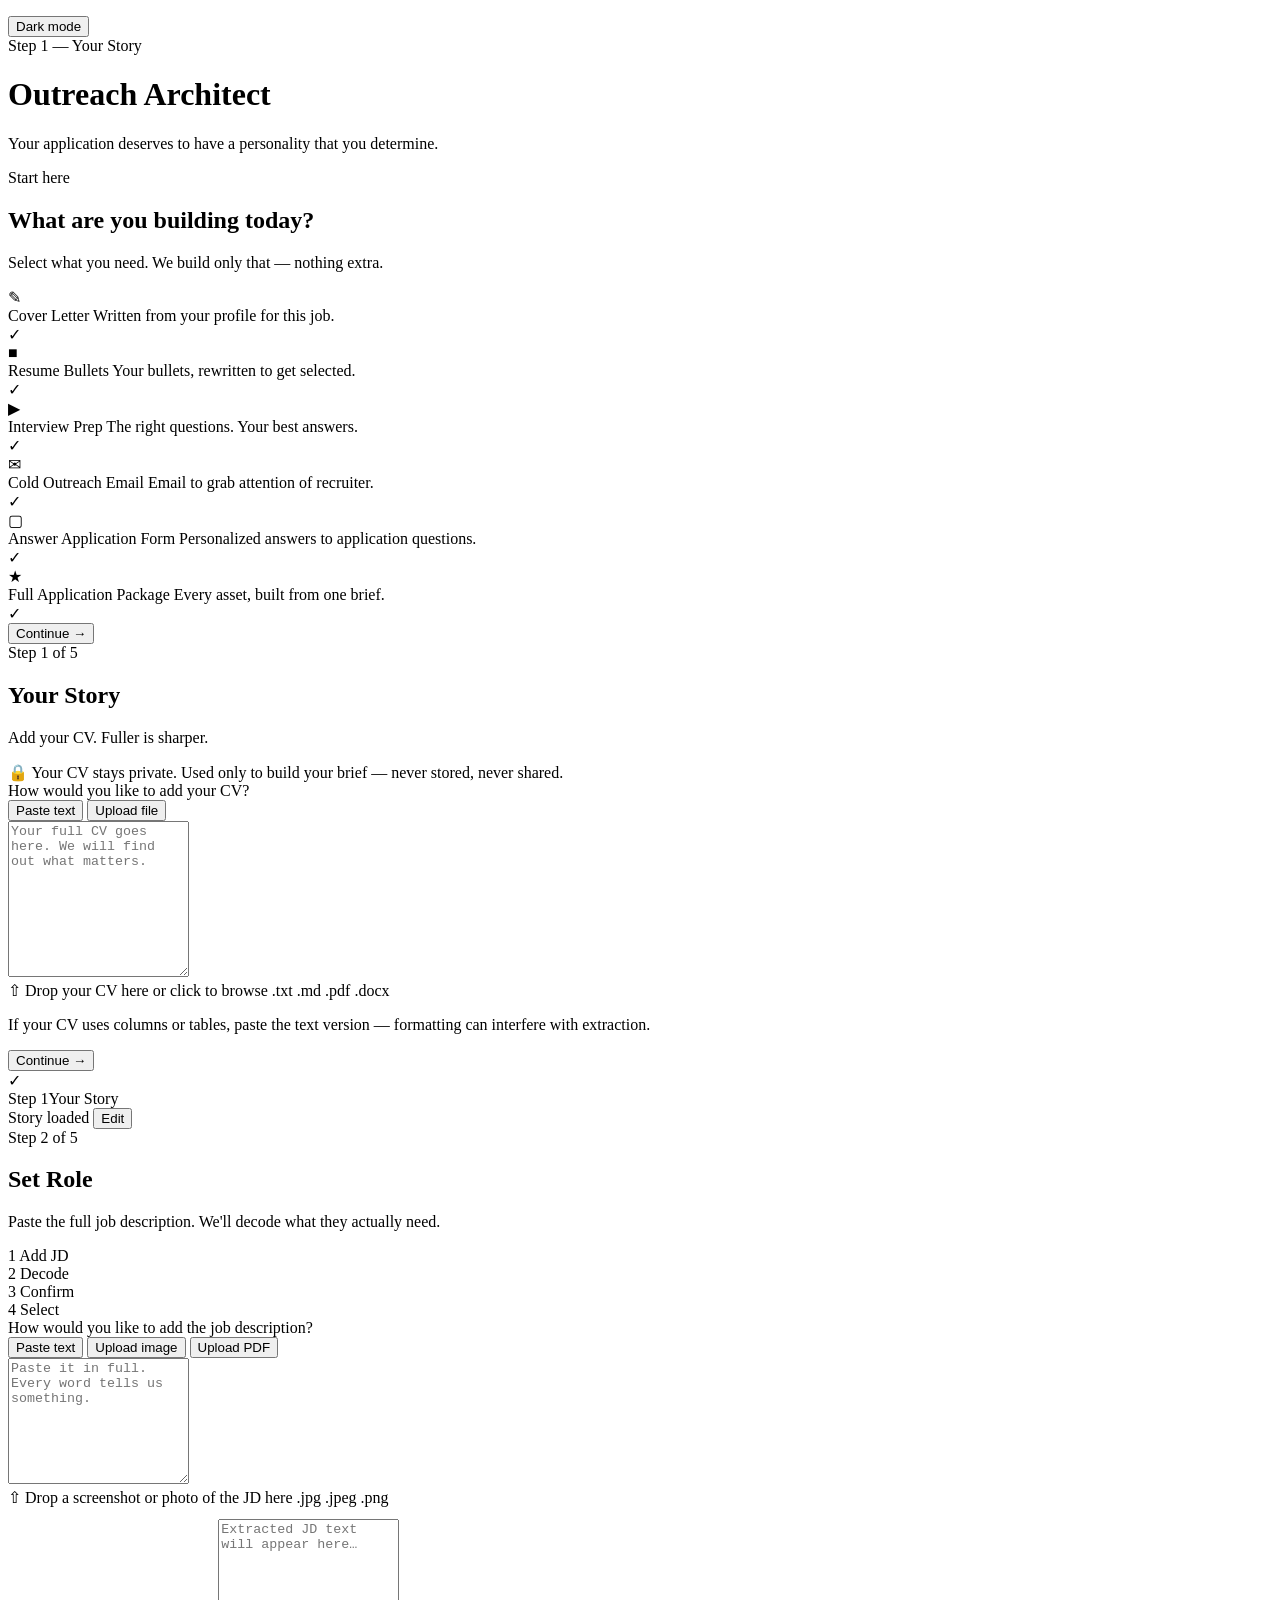
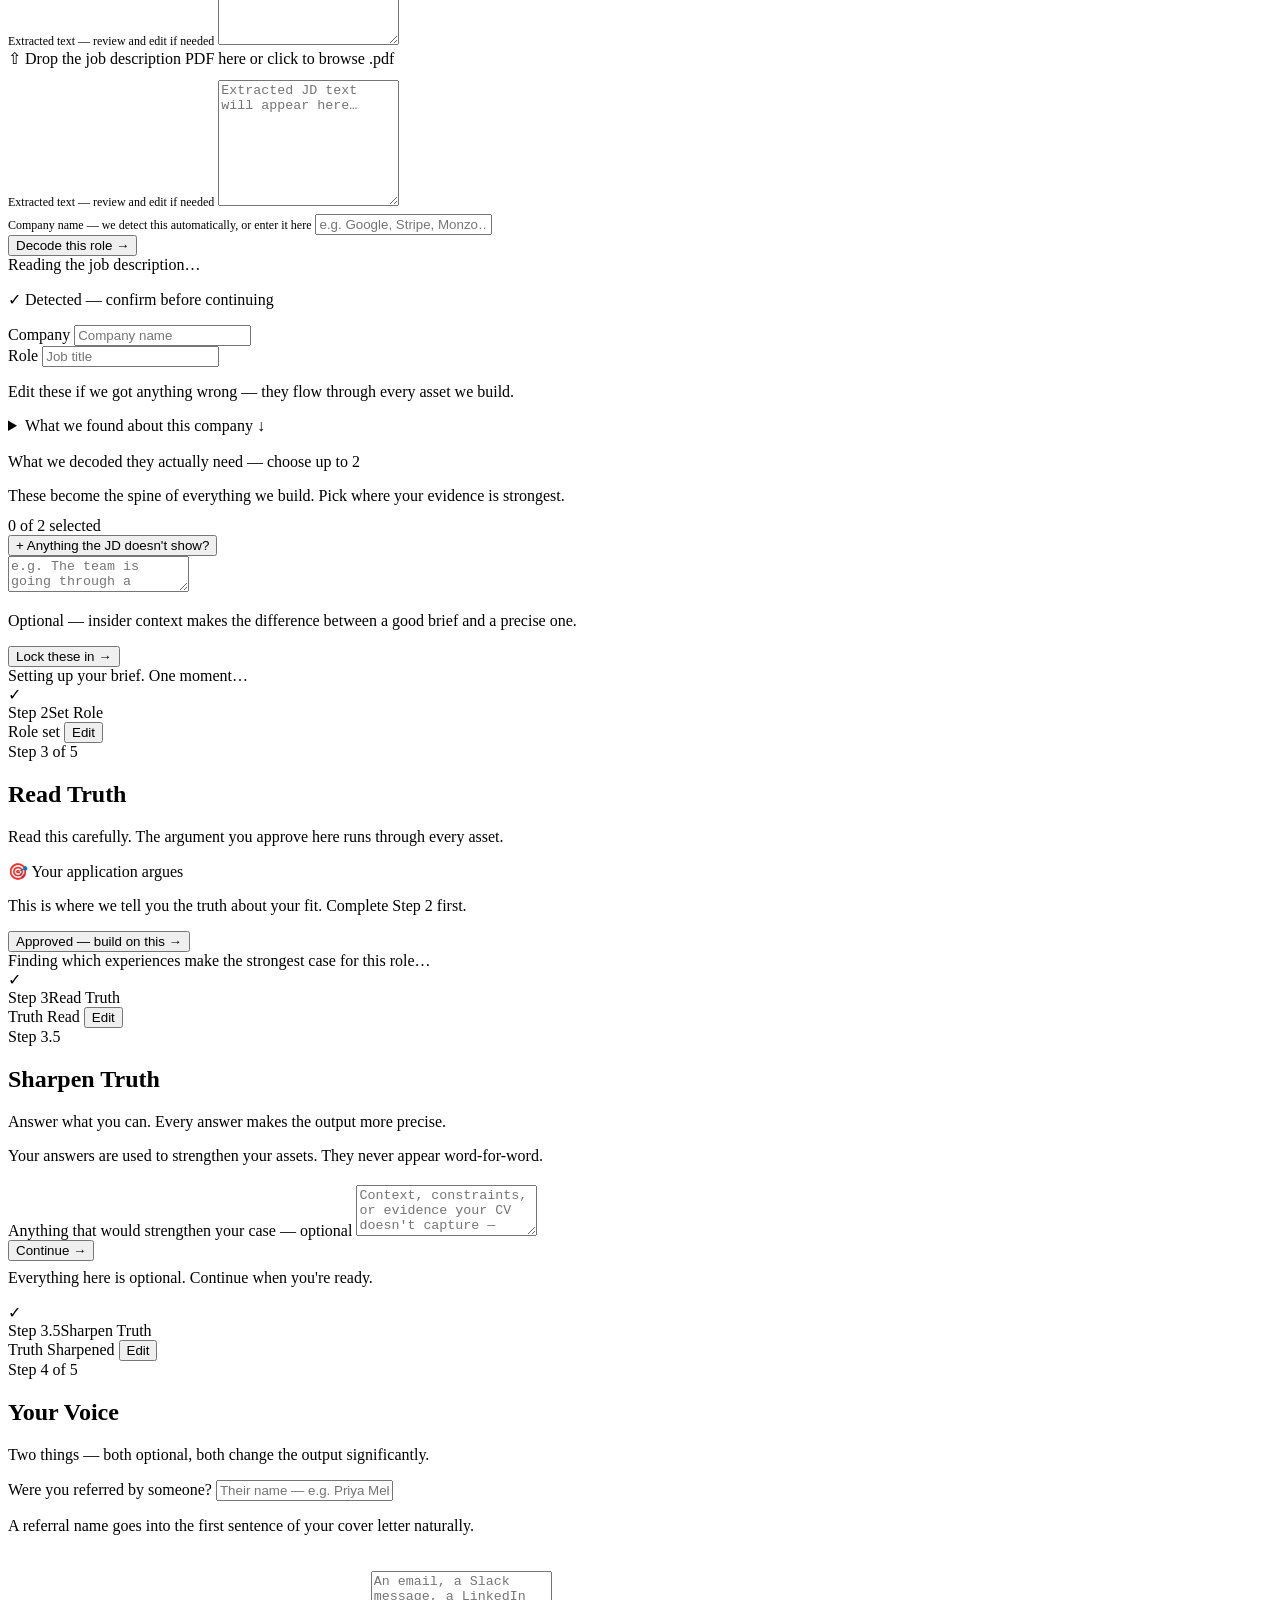
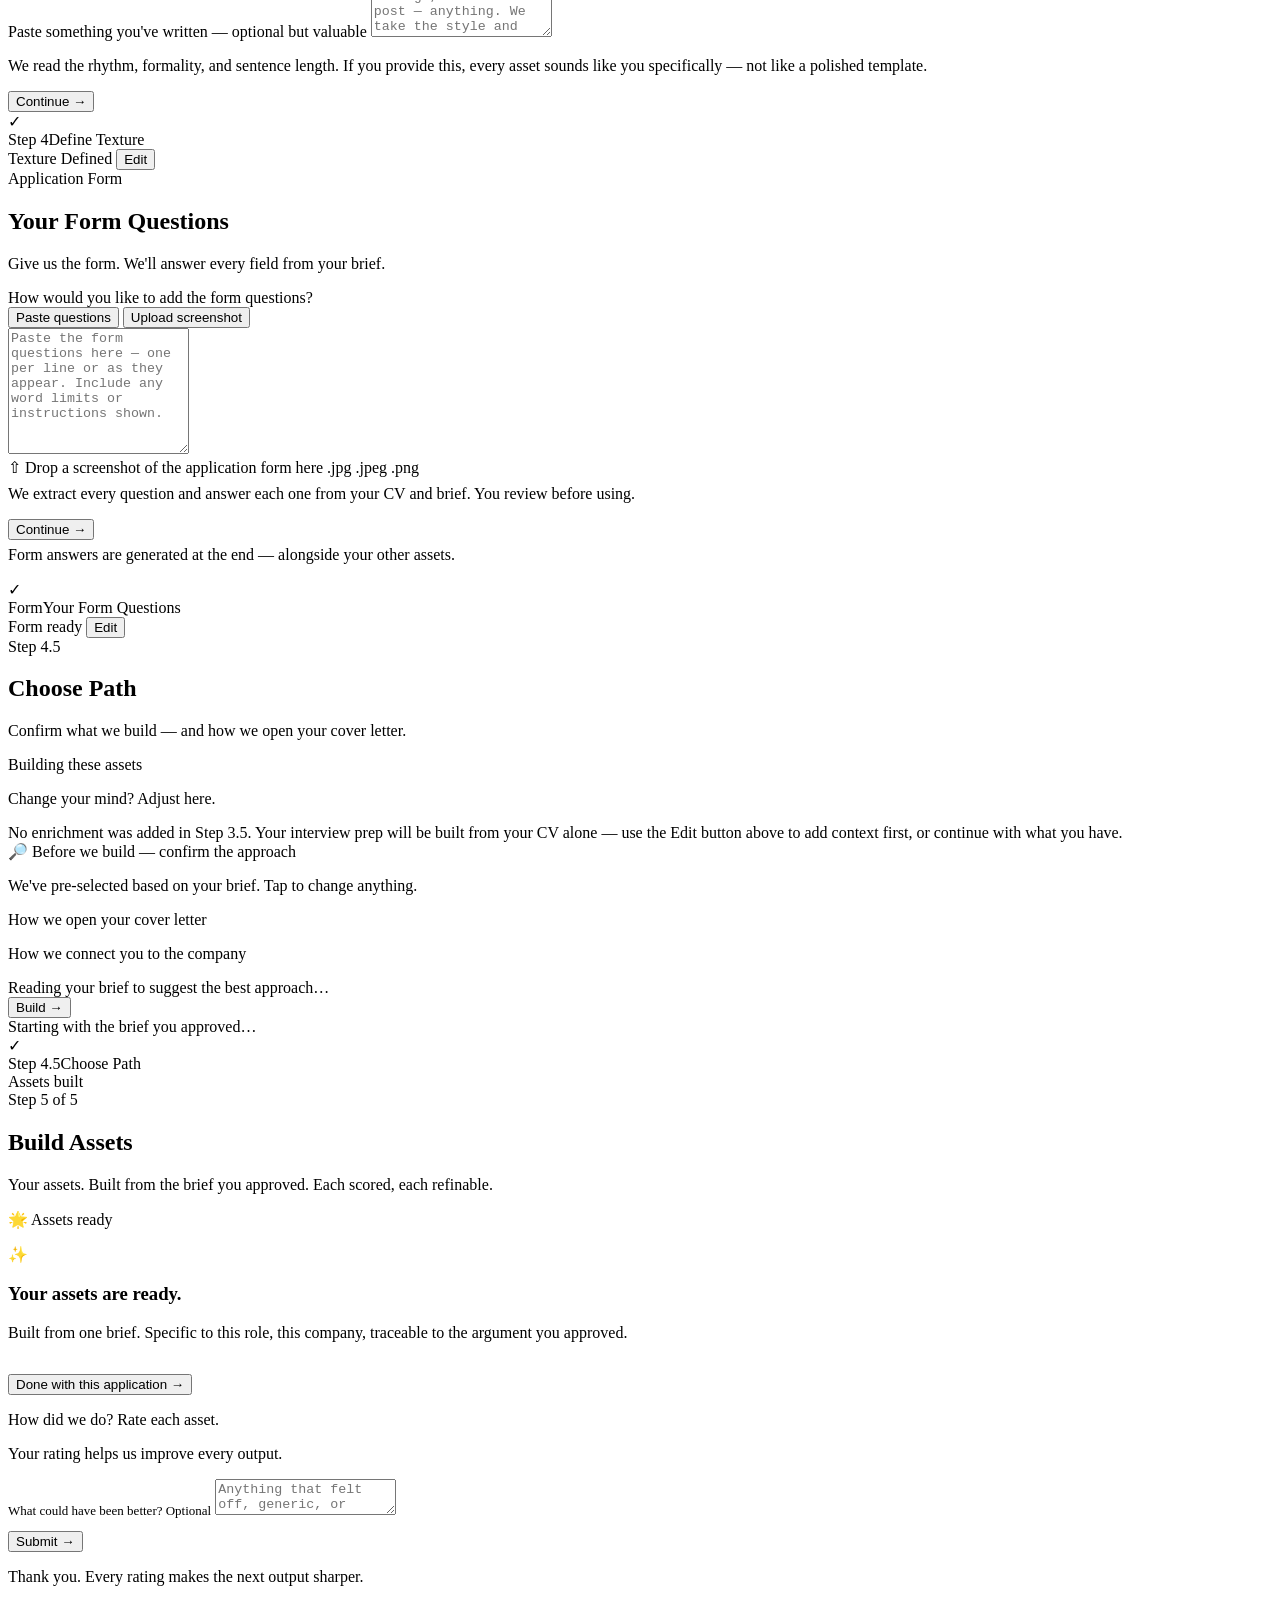
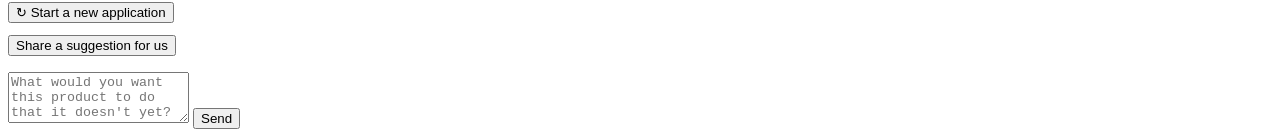
==== index.html @ 44b68326 "Add files via upload" ====
<!DOCTYPE html>
<html lang="en">
<head>
<meta charset="UTF-8">
<meta name="viewport" content="width=device-width, initial-scale=1.0">
<title>Outreach Architect</title>
<link rel="preconnect" href="https://fonts.googleapis.com">
<link rel="preconnect" href="https://fonts.gstatic.com" crossorigin>
<link href="https://fonts.googleapis.com/css2?family=Lora:ital,wght@0,400;0,500;0,600;1,400;1,500&family=DM+Sans:wght@300;400;500;600&display=swap" rel="stylesheet">
<link rel="stylesheet" href="/static/style.css">
</head>
<body>

<!-- Momentum singleton — Von Restorff: one gold element at a time -->
<div id="momentumSingleton">
  <span class="momentum-label" id="momentumLabel"></span>
  <p class="momentum-text" id="momentumText"></p>
  <p class="momentum-thread hidden" id="momentumThread"></p>
</div>

<!-- Toast for copy feedback — Gulf of Evaluation -->
<div class="toast hidden" id="toast"></div>

<!-- Progress bar -->
<header class="topbar">
  <div class="progress-track">
    <div class="step-pip active" id="pip1"></div>
    <div class="pip-line"        id="line1"></div>
    <div class="step-pip todo"   id="pip2"></div>
    <div class="pip-line"        id="line2"></div>
    <div class="step-pip todo"   id="pip3"></div>
    <div class="pip-line"        id="line3"></div>
    <div class="step-pip todo"   id="pip4"></div>
    <div class="pip-line"        id="line4"></div>
    <div class="step-pip todo"   id="pip5"></div>
  </div>
  <button class="dm-btn" id="dmBtn" onclick="toggleDark()">Dark mode</button>
</header>

<!-- Step label strip -->
<div class="step-label-strip">
  <span class="step-label-dot"></span>
  <span id="stepLabelText">Step 1 — Your Story</span>
</div>

<main class="main">

  <!-- Hero — billboard test: product, purpose, action in 2 seconds -->
  <div class="hero">
    <h1 class="hero-title">Outreach Architect</h1>
    <p class="hero-tagline">Your application deserves to have a personality that you determine.</p>
  </div>

  <!-- ═══════════════════════════════════════
       STEP 0 — CHOOSE WHAT TO BUILD
  ═══════════════════════════════════════ -->
  <section class="step active" id="step0">
    <div class="step-header">
      <span class="step-eyebrow">Start here</span>
      <h2 class="step-title">What are you building today?</h2>
      <p class="step-subtitle">Select what you need. We build only that — nothing extra.</p>
    </div>

    <!-- Asset grid — 2-3 columns, multi-select -->
    <div class="asset-select-grid" id="assetSelectGrid">

      <div class="asset-select-card" data-asset="Cover Letter" onclick="toggleAssetCard(this)">
        <span class="asset-select-icon">&#9998;</span>
        <div class="asset-select-body">
          <span class="asset-select-name">Cover Letter</span>
          <span class="asset-select-desc">Written from your profile for this job.</span>
        </div>
        <span class="asset-select-check">&#10003;</span>
      </div>

      <div class="asset-select-card" data-asset="Resume Bullets" onclick="toggleAssetCard(this)">
        <span class="asset-select-icon">&#9632;</span>
        <div class="asset-select-body">
          <span class="asset-select-name">Resume Bullets</span>
          <span class="asset-select-desc">Your bullets, rewritten to get selected.</span>
        </div>
        <span class="asset-select-check">&#10003;</span>
      </div>

      <div class="asset-select-card" data-asset="Interview Prep" onclick="toggleAssetCard(this)">
        <span class="asset-select-icon">&#9654;</span>
        <div class="asset-select-body">
          <span class="asset-select-name">Interview Prep</span>
          <span class="asset-select-desc">The right questions. Your best answers.</span>
        </div>
        <span class="asset-select-check">&#10003;</span>
      </div>

      <div class="asset-select-card" data-asset="Cold Outreach Email" onclick="toggleAssetCard(this)">
        <span class="asset-select-icon">&#9993;</span>
        <div class="asset-select-body">
          <span class="asset-select-name">Cold Outreach Email</span>
          <span class="asset-select-desc">Email to grab attention of recruiter.</span>
        </div>
        <span class="asset-select-check">&#10003;</span>
      </div>

      <div class="asset-select-card" data-asset="Answer Application Form" onclick="toggleAssetCard(this)">
        <span class="asset-select-icon">&#9634;</span>
        <div class="asset-select-body">
          <span class="asset-select-name">Answer Application Form</span>
          <span class="asset-select-desc">Personalized answers to application questions.</span>
        </div>
        <span class="asset-select-check">&#10003;</span>
      </div>

    </div>

    <!-- Full Package — elevated, full width, below grid -->
    <div class="full-package-card" id="fullPackageCard" onclick="toggleFullPackage()">
      <div class="full-package-inner">
        <span class="full-package-icon">&#9733;</span>
        <div class="full-package-body">
          <span class="full-package-name">Full Application Package</span>
          <span class="full-package-desc">Every asset, built from one brief.</span>
        </div>
        <span class="full-package-check" id="fullPackageCheck">&#10003;</span>
      </div>
    </div>

    <!-- Nudge — appears on selection, inline -->
    <div class="asset-nudge hidden" id="assetNudge"></div>

    <button class="btn-primary" id="step0Btn" onclick="completeStep0()">Continue &#8594;</button>
  </section>

  <!-- ═══════════════════════════════════════
       STEP 1 — YOUR STORY
  ═══════════════════════════════════════ -->
  <section class="step active" id="step1">
    <div class="step-header">
      <span class="step-eyebrow">Step 1 of 5</span>
      <h2 class="step-title">Your Story</h2>
      <p class="step-subtitle">Add your CV. Fuller is sharper.</p>
    </div>

    <div class="privacy-badge">
      <span>&#128274;</span>
      Your CV stays private. Used only to build your brief — never stored, never shared.
    </div>

    <div class="field-group">
      <label class="field-label">How would you like to add your CV?</label>
      <div class="toggle-row">
        <button class="toggle-btn active" id="cvPasteBtn" onclick="switchMethod('cv','paste')">Paste text</button>
        <button class="toggle-btn"        id="cvUploadBtn" onclick="switchMethod('cv','upload')">Upload file</button>
      </div>
    </div>

    <div id="cvPasteArea" class="field-group">
      <textarea class="textarea" id="cvText" rows="10" placeholder="Your full CV goes here. We will find out what matters."></textarea>
    </div>

    <div id="cvUploadArea" class="field-group hidden">
      <label class="upload-zone" id="cvUploadZone"
        ondragover="handleDragOver(event,'cvUploadZone')"
        ondragleave="handleDragLeave(event,'cvUploadZone')"
        ondrop="handleDrop(event,'cv')">
        <span class="upload-icon">&#8679;</span>
        <span class="upload-label">Drop your CV here or click to browse</span>
        <span class="upload-hint">.txt  .md  .pdf  .docx</span>
        <input type="file" id="cvFile" accept=".txt,.md,.pdf,.docx" onchange="handleFile(event,'cv')" style="display:none">
      </label>
      <div class="upload-status hidden" id="cvFileStatus"></div>
    </div>

    <p class="hint-text">If your CV uses columns or tables, paste the text version — formatting can interfere with extraction.</p>

    <button class="btn-primary" onclick="completeStep1()">Continue &#8594;</button>
  </section>

  <div class="step-collapsed hidden" id="step1Collapsed">
    <div class="collapsed-inner">
      <div class="collapsed-left">
        <span class="check-badge">&#10003;</span>
        <div><span class="collapsed-eyebrow">Step 1</span><span class="collapsed-name">Your Story</span></div>
      </div>
      <div class="collapsed-right">
        <span class="collapsed-summary" id="step1Summary">Story loaded</span>
        <button class="edit-btn" onclick="editStep('step1','step1Collapsed')">Edit</button>
      </div>
    </div>
  </div>

  <!-- ═══════════════════════════════════════
       STEP 2 — SET ROLE
  ═══════════════════════════════════════ -->
  <section class="step hidden" id="step2">
    <div class="step-header">
      <span class="step-eyebrow">Step 2 of 5</span>
      <h2 class="step-title">Set Role</h2>
      <p class="step-subtitle">Paste the full job description. We'll decode what they actually need.</p>
    </div>

    <!-- Stage indicator — makes the UX flow explicit -->
    <div class="flow-stages" id="flowStages">
      <div class="flow-stage active" id="flowStage1">
        <span class="flow-stage-num">1</span>
        <span class="flow-stage-label">Add JD</span>
      </div>
      <div class="flow-stage-line"></div>
      <div class="flow-stage" id="flowStage2">
        <span class="flow-stage-num">2</span>
        <span class="flow-stage-label">Decode</span>
      </div>
      <div class="flow-stage-line"></div>
      <div class="flow-stage" id="flowStage3">
        <span class="flow-stage-num">3</span>
        <span class="flow-stage-label">Confirm</span>
      </div>
      <div class="flow-stage-line"></div>
      <div class="flow-stage" id="flowStage4">
        <span class="flow-stage-num">4</span>
        <span class="flow-stage-label">Select</span>
      </div>
    </div>

    <div class="field-group">
      <label class="field-label">How would you like to add the job description?</label>
      <div class="toggle-row">
        <button class="toggle-btn active" id="jdPasteBtn" onclick="switchJdMethod('paste')">Paste text</button>
        <button class="toggle-btn"        id="jdImageBtn" onclick="switchJdMethod('image')">Upload image</button>
        <button class="toggle-btn"        id="jdUploadBtn" onclick="switchJdMethod('upload')">Upload PDF</button>
      </div>
    </div>

    <div id="jdPasteArea" class="field-group">
      <textarea class="textarea" id="jdText" rows="8" placeholder="Paste it in full. Every word tells us something."></textarea>
    </div>

    <div id="jdImageArea" class="field-group hidden">
      <label class="upload-zone" id="jdImageZone"
        ondragover="handleDragOver(event,'jdImageZone')"
        ondragleave="handleDragLeave(event,'jdImageZone')"
        ondrop="handleDropJdImage(event)">
        <span class="upload-icon">&#8679;</span>
        <span class="upload-label">Drop a screenshot or photo of the JD here</span>
        <span class="upload-hint">.jpg  .jpeg  .png</span>
        <input type="file" id="jdImageFile" accept=".jpg,.jpeg,.png" onchange="handleJdImage(event)" style="display:none">
      </label>
      <div class="upload-status hidden" id="jdImageStatus"></div>
      <!-- Extracted text preview — editable before continuing -->
      <div id="jdImagePreview" class="hidden" style="margin-top:12px;">
        <label class="field-label" style="font-size:12px;color:var(--text3);">Extracted text — review and edit if needed</label>
        <textarea class="textarea" id="jdImageText" rows="8" placeholder="Extracted JD text will appear here…"></textarea>
      </div>
    </div>

    <div id="jdUploadArea" class="field-group hidden">
      <label class="upload-zone" id="jdUploadZone"
        ondragover="handleDragOver(event,'jdUploadZone')"
        ondragleave="handleDragLeave(event,'jdUploadZone')"
        ondrop="handleDrop(event,'jd')">
        <span class="upload-icon">&#8679;</span>
        <span class="upload-label">Drop the job description PDF here or click to browse</span>
        <span class="upload-hint">.pdf</span>
        <input type="file" id="jdFile" accept=".pdf" onchange="handleJdPdf(event)" style="display:none">
      </label>
      <div class="upload-status hidden" id="jdFileStatus"></div>
      <!-- Extracted text preview for PDF -->
      <div id="jdPdfPreview" class="hidden" style="margin-top:12px;">
        <label class="field-label" style="font-size:12px;color:var(--text3);">Extracted text — review and edit if needed</label>
        <textarea class="textarea" id="jdPdfText" rows="8" placeholder="Extracted JD text will appear here…"></textarea>
      </div>
    </div>

    <!-- Company name — always visible, user can pre-fill -->
    <div class="field-group" style="margin-top:4px;">
      <label class="field-label" style="font-size:12px;color:var(--text3);">Company name <span style="font-weight:400;">— we detect this automatically, or enter it here</span></label>
      <input class="input-text" id="manualCompany" type="text" placeholder="e.g. Google, Stripe, Monzo…">
    </div>

    <button class="btn-primary" id="researchBtn" onclick="runResearch()">Decode this role &#8594;</button>

    <!-- Loading state — properly wrapped -->
    <div class="loading hidden" id="loadingResearch">
      <div class="spinner"></div>
      <div class="loading-content">
        <div class="loading-stage" id="researchStage">Reading the job description…</div>
        <div class="loading-substage" id="researchSubstage"></div>
        <div class="loading-stages-track">
          <div class="stage-dot active" id="rs0"></div>
          <div class="stage-dot" id="rs1"></div>
          <div class="stage-dot" id="rs2"></div>
          <div class="stage-dot" id="rs3"></div>
        </div>
      </div>
    </div>

    <!-- Step 2b: Org & Role confirmation — shown after research succeeds -->
    <div class="hidden" id="orgRoleConfirm">
      <div class="confirm-card">
        <p class="confirm-card-label">&#10003; Detected — confirm before continuing</p>
        <div class="confirm-fields">
          <div class="confirm-field">
            <label class="confirm-field-label">Company</label>
            <input class="input-text confirm-input" id="confirmedCompany" type="text" placeholder="Company name">
          </div>
          <div class="confirm-field">
            <label class="confirm-field-label">Role</label>
            <input class="input-text confirm-input" id="confirmedRole" type="text" placeholder="Job title">
          </div>
        </div>
        <p class="hint-text">Edit these if we got anything wrong — they flow through every asset we build.</p>
      </div>

      <!-- Briefing -->
      <details class="briefing-accordion" id="briefingAccordion" style="margin-top:12px;">
        <summary>What we found about this company &#8595;</summary>
        <div class="briefing-body" id="briefingBody"></div>
      </details>
    </div>

    <!-- Step 2c: Pain points — shown after confirmation -->
    <div class="hidden" id="painPointsSection">
      <div class="field-group" style="margin-top:18px;">
        <p class="field-label" style="margin-bottom:8px;">What we decoded they actually need — choose up to 2</p>
        <p class="hint-text" style="margin-bottom:12px;">These become the spine of everything we build. Pick where your evidence is strongest.</p>

        <div class="pain-counter">
          <div class="pain-counter-pips">
            <div class="pain-pip" id="pip-a"></div>
            <div class="pain-pip" id="pip-b"></div>
          </div>
          <span id="painCounterText">0 of 2 selected</span>
        </div>

        <div id="painPointsList" class="pain-list"></div>
      </div>

      <button class="context-trigger hidden" id="contextTrigger" onclick="showContext()">
        + Anything the JD doesn't show?
      </button>
      <div class="hidden" id="contextArea">
        <div class="field-group context-expanded">
          <textarea class="textarea" id="userInstruction" rows="2" placeholder="e.g. The team is going through a transition — that context matters here."></textarea>
          <p class="hint-text">Optional — insider context makes the difference between a good brief and a precise one.</p>
        </div>
      </div>

      <button class="btn-primary" id="confirmPainBtn" onclick="confirmPainPoints()">Lock these in &#8594;</button>

      <div class="loading hidden" id="loadingQuestions">
        <div class="spinner"></div>
        <div class="loading-content">
          <div class="loading-stage">Setting up your brief. One moment…</div>
        </div>
      </div>
    </div>
  </section>

  <div class="step-collapsed hidden" id="step2Collapsed">
    <div class="collapsed-inner">
      <div class="collapsed-left">
        <span class="check-badge">&#10003;</span>
        <div><span class="collapsed-eyebrow">Step 2</span><span class="collapsed-name">Set Role</span></div>
      </div>
      <div class="collapsed-right">
        <span class="collapsed-summary" id="step2Summary">Role set</span>
        <button class="edit-btn" onclick="editStep('step2','step2Collapsed')">Edit</button>
      </div>
    </div>
  </div>

  <!-- ═══════════════════════════════════════
       STEP 3 — READ TRUTH
  ═══════════════════════════════════════ -->
  <section class="step hidden" id="step3">
    <div class="step-header">
      <span class="step-eyebrow">Step 3 of 5</span>
      <h2 class="step-title">Read Truth</h2>
      <p class="step-subtitle">Read this carefully. The argument you approve here runs through every asset.</p>
    </div>

    <!-- Narrative reveal — persistent, not timed (Peak-End Rule) -->
    <div class="narrative-reveal hidden" id="narrativeReveal">
      <span class="momentum-label">&#127919; Your application argues</span>
      <p class="momentum-thread" id="narrativeThread"></p>
    </div>

    <div class="gap-analysis" id="gapAnalysis">
      <p class="placeholder-text">This is where we tell you the truth about your fit. Complete Step 2 first.</p>
    </div>

    <button class="btn-primary hidden" id="approveBtn" onclick="approveBrief()">Approved — build on this &#8594;</button>

    <div class="loading hidden" id="loadingBullets">
      <div class="spinner"></div>
      <div class="loading-content">
        <div class="loading-stage">Finding which experiences make the strongest case for this role…</div>
      </div>
    </div>
  </section>

  <div class="step-collapsed hidden" id="step3Collapsed">
    <div class="collapsed-inner">
      <div class="collapsed-left">
        <span class="check-badge">&#10003;</span>
        <div><span class="collapsed-eyebrow">Step 3</span><span class="collapsed-name">Read Truth</span></div>
      </div>
      <div class="collapsed-right">
        <span class="collapsed-summary">Truth Read</span>
        <button class="edit-btn" onclick="editStep('step3','step3Collapsed')">Edit</button>
      </div>
    </div>
  </div>

  <!-- ═══════════════════════════════════════
       STEP 3.5 — SHARPEN TRUTH
  ═══════════════════════════════════════ -->
  <section class="step hidden" id="step35">
    <div class="step-header">
      <span class="step-eyebrow">Step 3.5</span>
      <h2 class="step-title">Sharpen Truth</h2>
      <p class="step-subtitle">Answer what you can. Every answer makes the output more precise.</p>
    </div>

    <div class="trust-line">Your answers are used to strengthen your assets. They never appear word-for-word.</div>

    <!-- Bullet diagnosis cards — populated by approveBrief() -->
    <div class="bullet-diagnosis hidden" id="bulletDiagnosis"></div>

    <!-- One fixed open field — replaces Q1-Q4 entirely -->
    <div class="field-group" style="margin-top:20px;">
      <label class="field-label">Anything that would strengthen your case <span style="font-weight:400;color:var(--text3);">— optional</span></label>
      <textarea class="textarea" id="anythingMissed" rows="3"
        placeholder="Context, constraints, or evidence your CV doesn't capture — anything that would help us make a stronger case for you."></textarea>
    </div>

    <button class="btn-primary" onclick="proceedToTexture()">Continue &#8594;</button>
    <p class="hint-text" style="margin-top:8px;">Everything here is optional. Continue when you're ready.</p>
  </section>

  <div class="step-collapsed hidden" id="step35Collapsed">
    <div class="collapsed-inner">
      <div class="collapsed-left">
        <span class="check-badge">&#10003;</span>
        <div><span class="collapsed-eyebrow">Step 3.5</span><span class="collapsed-name">Sharpen Truth</span></div>
      </div>
      <div class="collapsed-right">
        <span class="collapsed-summary">Truth Sharpened</span>
        <button class="edit-btn" onclick="editStep('step35','step35Collapsed')">Edit</button>
      </div>
    </div>
  </div>

  <!-- ═══════════════════════════════════════
       STEP 4 — DEFINE TEXTURE
  ═══════════════════════════════════════ -->
  <section class="step hidden" id="step4">
    <div class="step-header">
      <span class="step-eyebrow">Step 4 of 5</span>
      <h2 class="step-title">Your Voice</h2>
      <p class="step-subtitle">Two things — both optional, both change the output significantly.</p>
    </div>

    <!-- Referral -->
    <div class="field-group">
      <label class="field-label">Were you referred by someone?</label>
      <input class="input-text" id="referralName" type="text"
        placeholder="Their name — e.g. Priya Mehta. Leave blank if not referred.">
      <p class="hint-text">A referral name goes into the first sentence of your cover letter naturally.</p>
    </div>

    <!-- Writing sample -->
    <div class="field-group" style="margin-top:6px;padding-top:20px;border-top:1px solid var(--divider);">
      <label class="field-label">Paste something you've written <span style="font-weight:400;color:var(--text3);">— optional but valuable</span></label>
      <textarea class="textarea" id="writingSample" rows="4"
        placeholder="An email, a Slack message, a LinkedIn post — anything. We take the style and leave the content."></textarea>
      <p class="hint-text">We read the rhythm, formality, and sentence length. If you provide this, every asset sounds like you specifically — not like a polished template.</p>
    </div>

    <button class="btn-primary" onclick="proceedToChoosePath()">Continue &#8594;</button>
  </section>

  <div class="step-collapsed hidden" id="step4Collapsed">
    <div class="collapsed-inner">
      <div class="collapsed-left">
        <span class="check-badge">&#10003;</span>
        <div><span class="collapsed-eyebrow">Step 4</span><span class="collapsed-name">Define Texture</span></div>
      </div>
      <div class="collapsed-right">
        <span class="collapsed-summary">Texture Defined</span>
        <button class="edit-btn" onclick="editStep('step4','step4Collapsed')">Edit</button>
      </div>
    </div>
  </div>

  <!-- ═══════════════════════════════════════
       STEP 4.25 — FORM INPUT (only if Answer Application Form selected)
  ═══════════════════════════════════════ -->
  <section class="step hidden" id="step425">
    <div class="step-header">
      <span class="step-eyebrow">Application Form</span>
      <h2 class="step-title">Your Form Questions</h2>
      <p class="step-subtitle">Give us the form. We'll answer every field from your brief.</p>
    </div>

    <div class="field-group">
      <label class="field-label">How would you like to add the form questions?</label>
      <div class="toggle-row">
        <button class="toggle-btn active" id="formPasteBtn" onclick="switchFormMethod('paste')">Paste questions</button>
        <button class="toggle-btn"        id="formImageBtn" onclick="switchFormMethod('image')">Upload screenshot</button>
      </div>
    </div>

    <div id="formPasteArea" class="field-group">
      <textarea class="textarea" id="formText" rows="8"
        placeholder="Paste the form questions here — one per line or as they appear. Include any word limits or instructions shown."></textarea>
    </div>

    <div id="formImageArea" class="field-group hidden">
      <label class="upload-zone" id="formImageZone"
        ondragover="handleDragOver(event,'formImageZone')"
        ondragleave="handleDragLeave(event,'formImageZone')"
        ondrop="handleDropFormImage(event)">
        <span class="upload-icon">&#8679;</span>
        <span class="upload-label">Drop a screenshot of the application form here</span>
        <span class="upload-hint">.jpg  .jpeg  .png</span>
        <input type="file" id="formImageFile" accept=".jpg,.jpeg,.png" onchange="handleFormImage(event)" style="display:none">
      </label>
      <div class="upload-status hidden" id="formImageStatus"></div>
    </div>

    <p class="hint-text" style="margin-top:8px;">We extract every question and answer each one from your CV and brief. You review before using.</p>

    <button class="btn-primary" onclick="proceedFromForm()">Continue &#8594;</button>
    <p class="hint-text" style="margin-top:6px;">Form answers are generated at the end — alongside your other assets.</p>
  </section>

  <div class="step-collapsed hidden" id="step425Collapsed">
    <div class="collapsed-inner">
      <div class="collapsed-left">
        <span class="check-badge">&#10003;</span>
        <div><span class="collapsed-eyebrow">Form</span><span class="collapsed-name">Your Form Questions</span></div>
      </div>
      <div class="collapsed-right">
        <span class="collapsed-summary" id="step425Summary">Form ready</span>
        <button class="edit-btn" onclick="editStep('step425','step425Collapsed')">Edit</button>
      </div>
    </div>
  </div>

  <!-- ═══════════════════════════════════════
       STEP 4.5 — CHOOSE PATH
  ═══════════════════════════════════════ -->
  <section class="step hidden" id="step45">
    <div class="step-header">
      <span class="step-eyebrow">Step 4.5</span>
      <h2 class="step-title">Choose Path</h2>
      <p class="step-subtitle">Confirm what we build — and how we open your cover letter.</p>
    </div>

    <!-- Asset confirmation — synced from Step 0 selection, still adjustable -->
    <div class="field-group">
      <label class="field-label">Building these assets</label>
      <div class="asset-options" id="assetOptions">
        <!-- Populated dynamically from Step 0 selection -->
      </div>
      <p class="hint-text">Change your mind? Adjust here.</p>
    </div>

    <div class="surface-notice hidden" id="storySurfaceNotice45">
      No enrichment was added in Step 3.5. Your interview prep will be built from your CV alone — use the Edit button above to add context first, or continue with what you have.
    </div>

    <!-- Routing confirmation card — visible routing, pre-filled, user confirms -->
    <div class="routing-card hidden" id="routingCard">
      <div class="routing-card-header">
        <span class="routing-card-label">&#128270; Before we build — confirm the approach</span>
        <p class="routing-card-sub">We've pre-selected based on your brief. Tap to change anything.</p>
      </div>

      <!-- Opening approach -->
      <div class="routing-section" id="routingOpeningSection">
        <p class="routing-section-title">How we open your cover letter</p>
        <div class="routing-options" id="routingOpeningOptions">
          <!-- Populated by JS from /api/routing -->
        </div>
      </div>

      <!-- P3 connection -->
      <div class="routing-section" id="routingP3Section">
        <p class="routing-section-title">How we connect you to the company</p>
        <div class="routing-options" id="routingP3Options">
          <!-- Populated by JS from /api/routing -->
        </div>
      </div>

      <div class="loading hidden" id="loadingRouting">
        <div class="spinner"></div>
        <div class="loading-content">
          <div class="loading-stage">Reading your brief to suggest the best approach…</div>
        </div>
      </div>
    </div>

    <button class="btn-primary" id="generateBtn" onclick="generateAssets()">Build &#8594;</button>

    <div class="loading hidden" id="loadingGenerate">
      <div class="spinner"></div>
      <div class="loading-content">
        <div class="loading-stage" id="generateStage">Starting with the brief you approved…</div>
        <div class="loading-substage" id="generateSubstage"></div>
        <div class="loading-stages-track">
          <div class="stage-dot active" id="gs0"></div>
          <div class="stage-dot" id="gs1"></div>
          <div class="stage-dot" id="gs2"></div>
          <div class="stage-dot" id="gs3"></div>
        </div>
      </div>
    </div>
  </section>

  <div class="step-collapsed hidden" id="step45Collapsed">
    <div class="collapsed-inner">
      <div class="collapsed-left">
        <span class="check-badge">&#10003;</span>
        <div><span class="collapsed-eyebrow">Step 4.5</span><span class="collapsed-name">Choose Path</span></div>
      </div>
      <div class="collapsed-right">
        <span class="collapsed-summary" id="step45Summary">Assets built</span>
      </div>
    </div>
  </div>

  <!-- ═══════════════════════════════════════
       STEP 5 — BUILD ASSETS
  ═══════════════════════════════════════ -->
  <section class="step hidden" id="step5">
    <div class="step-header">
      <span class="step-eyebrow">Step 5 of 5</span>
      <h2 class="step-title">Build Assets</h2>
      <p class="step-subtitle">Your assets. Built from the brief you approved. Each scored, each refinable.</p>
    </div>

    <!-- Peak moment — persistent, single pulse, never disappears (Peak-End Rule) -->
    <div class="momentum-reveal hidden" id="momentumReveal">
      <span class="momentum-label">&#127775; Assets ready</span>
      <p class="momentum-text" id="momentumRevealText"></p>
    </div>

    <!-- Tab bar — dynamically populated with only generated assets (Hick's Law) -->
    <div class="tabs-row" id="tabsRow"></div>

    <!-- Tab panels — all hidden, populated dynamically -->
    <div id="tabPanels"></div>

    <!-- End moment — only appears after user clicks Done -->
    <div class="end-moment hidden" id="endMoment">
      <span class="end-moment-icon">&#10024;</span>
      <h3 class="end-moment-title">Your assets are ready.</h3>
      <p class="end-moment-sub">Built from one brief. Specific to this role, this company, traceable to the argument you approved.</p>

      <!-- Done button — triggers rating -->
      <div id="doneSection">
        <button class="btn-primary" onclick="showRating()" style="margin-top:16px;">
          Done with this application &#8594;
        </button>
      </div>

      <!-- Rating section — hidden until Done is clicked -->
      <div class="rating-section hidden" id="ratingSection">
        <p class="rating-label">How did we do? Rate each asset.</p>
        <p class="hint-text" style="margin-bottom:16px;">Your rating helps us improve every output.</p>

        <div id="assetRatings"></div>

        <div class="field-group" style="margin-top:16px;">
          <label class="field-label" style="font-size:13px;">What could have been better? <span style="font-weight:400;color:var(--text3);">Optional</span></label>
          <textarea class="textarea" id="ratingFeedback" rows="2"
            placeholder="Anything that felt off, generic, or missed the mark…"></textarea>
        </div>

        <button class="btn-primary" onclick="submitRating()" style="margin-top:12px;">Submit &#8594;</button>
      </div>

      <!-- Post-rating paths — hidden until rating submitted -->
      <div class="rating-paths hidden" id="ratingPaths">
        <p class="rating-thankyou">Thank you. Every rating makes the next output sharper.</p>
        <div class="end-moment-actions">
          <button class="btn-primary" onclick="resetAll()">&#8635; Start a new application</button>
        </div>
        <button class="reset-link" onclick="showSuggestions()" style="margin-top:12px;display:block;">
          Share a suggestion for us
        </button>
      </div>

      <!-- Suggestions field — hidden until link clicked -->
      <div class="hidden" id="suggestionsSection" style="margin-top:16px;">
        <textarea class="textarea" id="suggestionsText" rows="3"
          placeholder="What would you want this product to do that it doesn't yet?"></textarea>
        <button class="btn-secondary" onclick="submitSuggestion()" style="margin-top:8px;">Send</button>
      </div>
    </div>
  </section>

</main>

<script src="/static/app.js"></script>
</body>
</html>
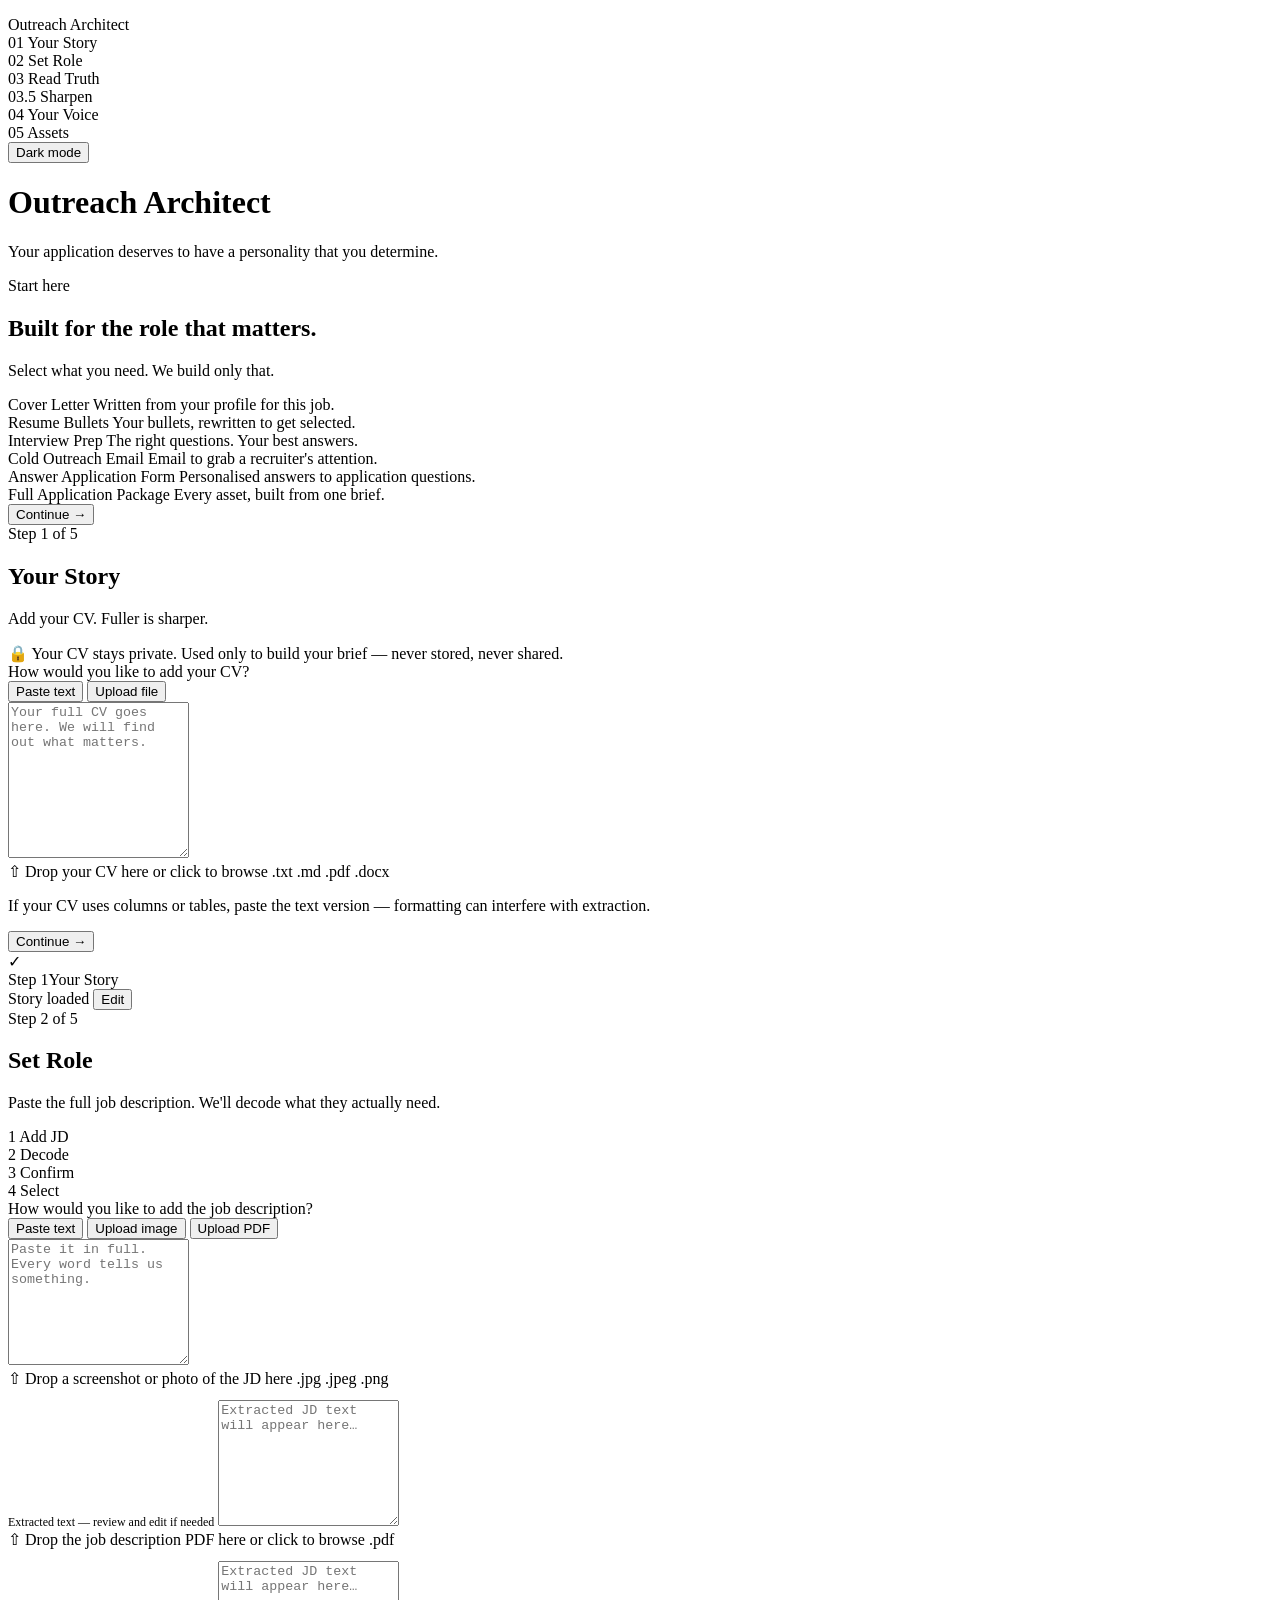
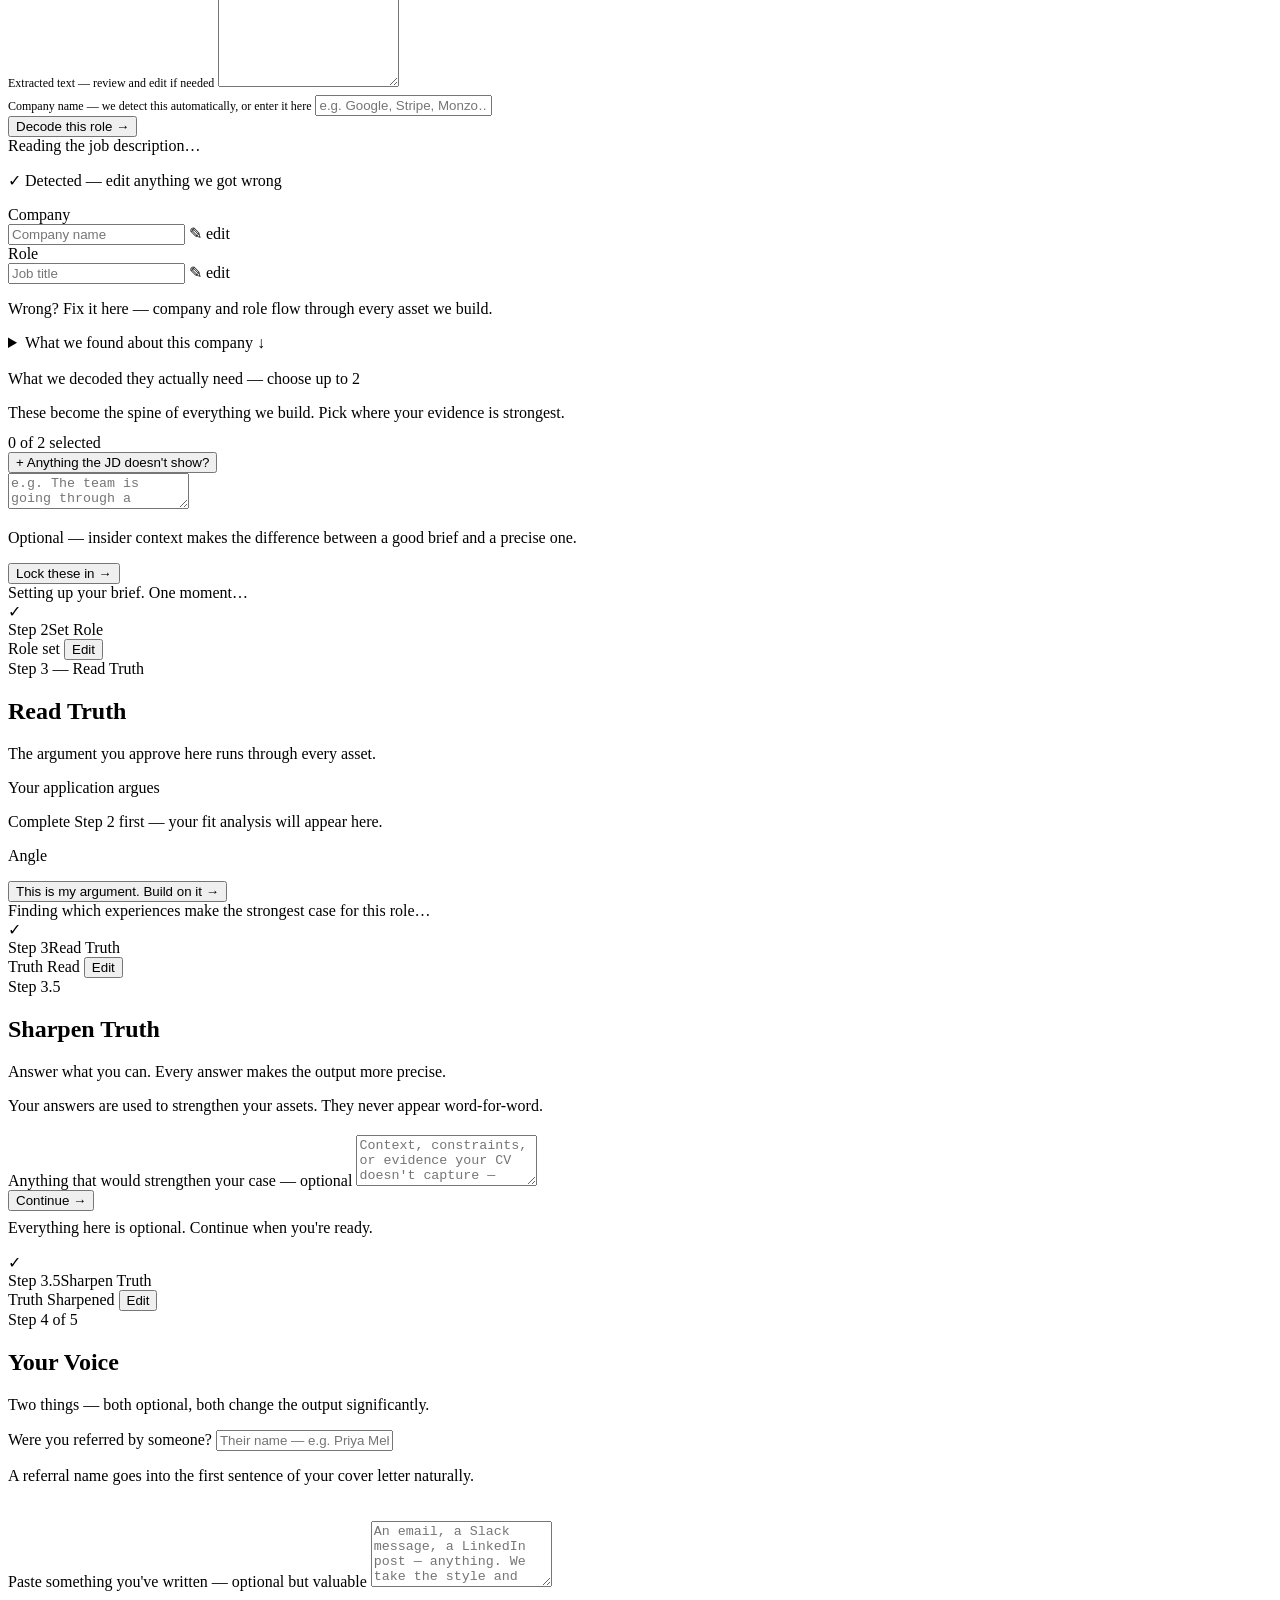
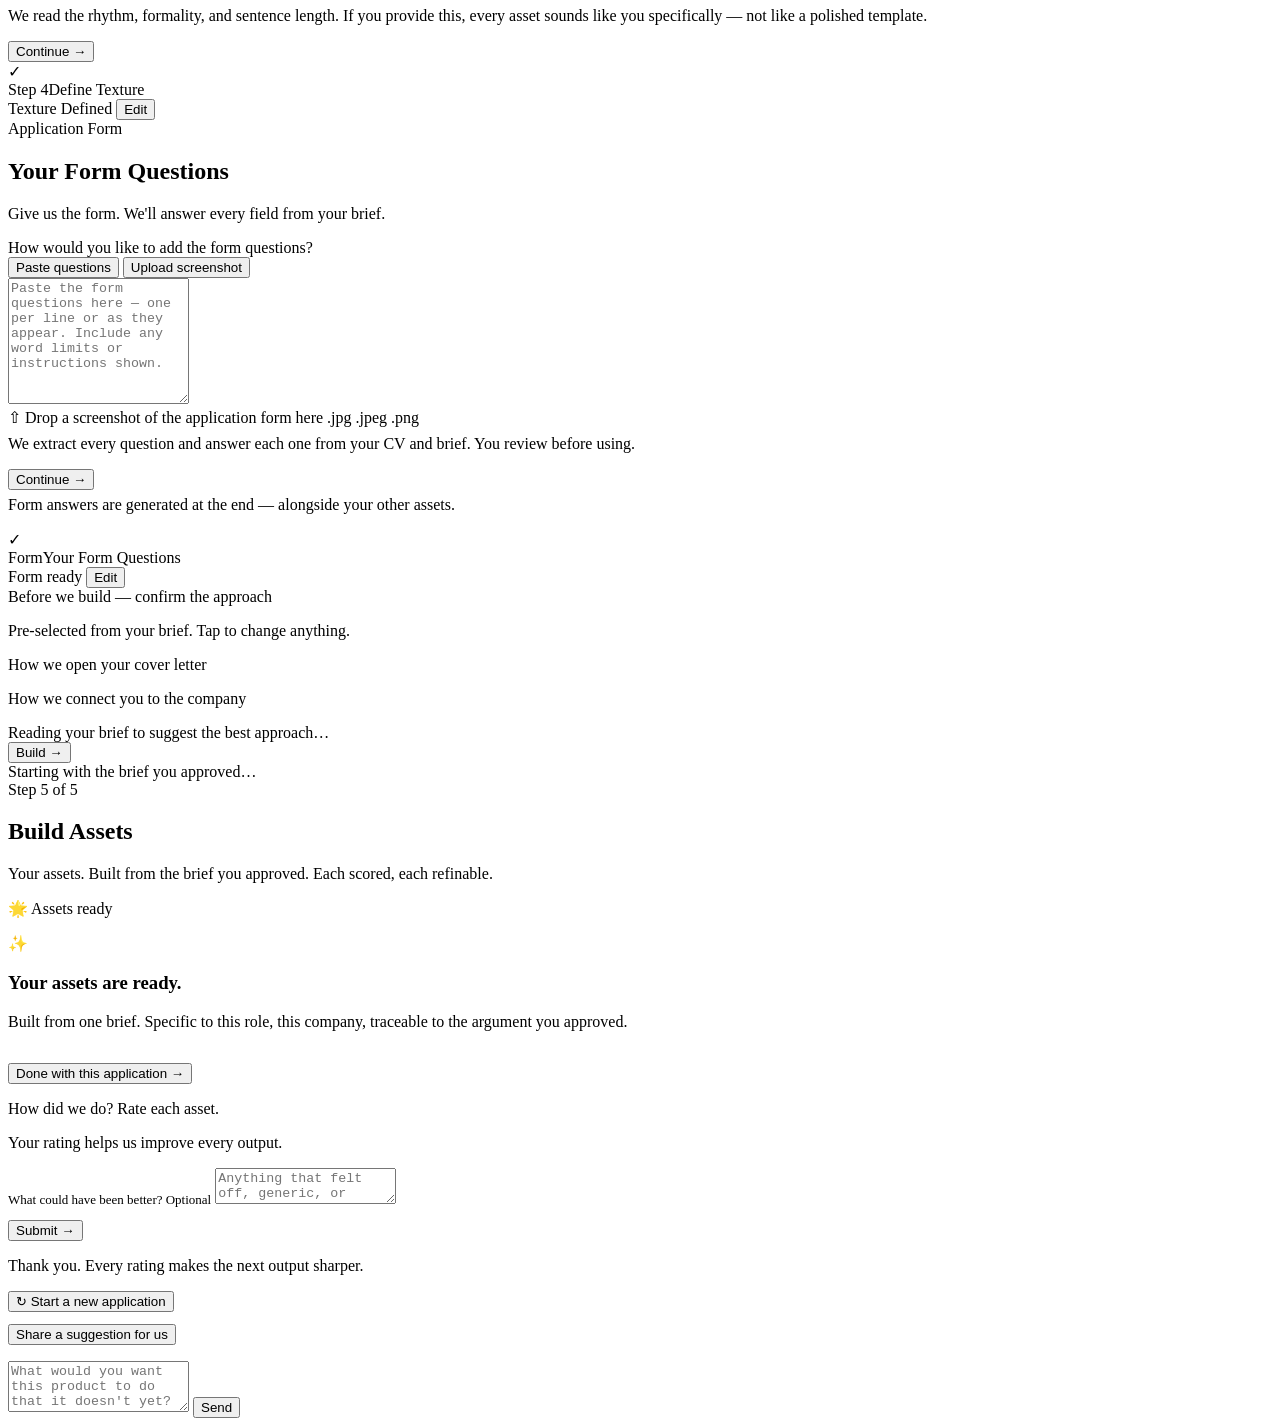
==== commit e07a7a3f: "Update index.html" ====
--- a/index.html
+++ b/index.html
@@ -6,44 +6,83 @@
 <title>Outreach Architect</title>
 <link rel="preconnect" href="https://fonts.googleapis.com">
 <link rel="preconnect" href="https://fonts.gstatic.com" crossorigin>
-<link href="https://fonts.googleapis.com/css2?family=Lora:ital,wght@0,400;0,500;0,600;1,400;1,500&family=DM+Sans:wght@300;400;500;600&display=swap" rel="stylesheet">
+<link href="https://fonts.googleapis.com/css2?family=Fraunces:ital,wght@0,300;0,400;1,300;1,400&family=Inter:wght@400;500&display=swap" rel="stylesheet">
 <link rel="stylesheet" href="/static/style.css">
 </head>
 <body>
 
-<!-- Momentum singleton — Von Restorff: one gold element at a time -->
+<!-- Toast -->
+<div class="toast hidden" id="toast"></div>
+
+<!-- Momentum singleton -->
 <div id="momentumSingleton">
   <span class="momentum-label" id="momentumLabel"></span>
   <p class="momentum-text" id="momentumText"></p>
   <p class="momentum-thread hidden" id="momentumThread"></p>
 </div>
 
-<!-- Toast for copy feedback — Gulf of Evaluation -->
-<div class="toast hidden" id="toast"></div>
-
-<!-- Progress bar -->
-<header class="topbar">
-  <div class="progress-track">
-    <div class="step-pip active" id="pip1"></div>
-    <div class="pip-line"        id="line1"></div>
-    <div class="step-pip todo"   id="pip2"></div>
-    <div class="pip-line"        id="line2"></div>
-    <div class="step-pip todo"   id="pip3"></div>
-    <div class="pip-line"        id="line3"></div>
-    <div class="step-pip todo"   id="pip4"></div>
-    <div class="pip-line"        id="line4"></div>
-    <div class="step-pip todo"   id="pip5"></div>
-  </div>
-  <button class="dm-btn" id="dmBtn" onclick="toggleDark()">Dark mode</button>
-</header>
-
-<!-- Step label strip -->
-<div class="step-label-strip">
-  <span class="step-label-dot"></span>
-  <span id="stepLabelText">Step 1 — Your Story</span>
-</div>
-
-<main class="main">
+<!-- App shell: sidebar rail + main content -->
+<div class="app-shell">
+
+  <!-- LEFT RAIL — progress sidebar -->
+  <nav class="sidebar-rail" id="sidebarRail">
+    <div class="sidebar-brand">Outreach Architect</div>
+    <div class="sidebar-steps">
+
+      <div class="sidebar-step todo" id="srail1" data-step="1">
+        <div class="srail-indicator"></div>
+        <div class="srail-label">
+          <span class="srail-num">01</span>
+          <span class="srail-name">Your Story</span>
+        </div>
+      </div>
+
+      <div class="sidebar-step todo" id="srail2" data-step="2">
+        <div class="srail-indicator"></div>
+        <div class="srail-label">
+          <span class="srail-num">02</span>
+          <span class="srail-name">Set Role</span>
+        </div>
+      </div>
+
+      <div class="sidebar-step todo" id="srail3" data-step="3">
+        <div class="srail-indicator"></div>
+        <div class="srail-label">
+          <span class="srail-num">03</span>
+          <span class="srail-name">Read Truth</span>
+        </div>
+      </div>
+
+      <div class="sidebar-step todo" id="srail35" data-step="3.5">
+        <div class="srail-indicator"></div>
+        <div class="srail-label">
+          <span class="srail-num">03.5</span>
+          <span class="srail-name">Sharpen</span>
+        </div>
+      </div>
+
+      <div class="sidebar-step todo" id="srail4" data-step="4">
+        <div class="srail-indicator"></div>
+        <div class="srail-label">
+          <span class="srail-num">04</span>
+          <span class="srail-name">Your Voice</span>
+        </div>
+      </div>
+
+      <div class="sidebar-step todo" id="srail5" data-step="5">
+        <div class="srail-indicator"></div>
+        <div class="srail-label">
+          <span class="srail-num">05</span>
+          <span class="srail-name">Assets</span>
+        </div>
+      </div>
+
+    </div>
+    <button class="dm-btn" id="dmBtn" onclick="toggleDark()">Dark mode</button>
+  </nav>
+
+  <!-- MAIN CONTENT -->
+  <main class="main">
 
   <!-- Hero — billboard test: product, purpose, action in 2 seconds -->
   <div class="hero">
@@ -56,76 +95,66 @@
   ═══════════════════════════════════════ -->
   <section class="step active" id="step0">
     <div class="step-header">
-      <span class="step-eyebrow">Start here</span>
-      <h2 class="step-title">What are you building today?</h2>
-      <p class="step-subtitle">Select what you need. We build only that — nothing extra.</p>
-    </div>
-
-    <!-- Asset grid — 2-3 columns, multi-select -->
-    <div class="asset-select-grid" id="assetSelectGrid">
-
-      <div class="asset-select-card" data-asset="Cover Letter" onclick="toggleAssetCard(this)">
-        <span class="asset-select-icon">&#9998;</span>
-        <div class="asset-select-body">
-          <span class="asset-select-name">Cover Letter</span>
-          <span class="asset-select-desc">Written from your profile for this job.</span>
-        </div>
-        <span class="asset-select-check">&#10003;</span>
-      </div>
-
-      <div class="asset-select-card" data-asset="Resume Bullets" onclick="toggleAssetCard(this)">
-        <span class="asset-select-icon">&#9632;</span>
-        <div class="asset-select-body">
-          <span class="asset-select-name">Resume Bullets</span>
-          <span class="asset-select-desc">Your bullets, rewritten to get selected.</span>
-        </div>
-        <span class="asset-select-check">&#10003;</span>
-      </div>
-
-      <div class="asset-select-card" data-asset="Interview Prep" onclick="toggleAssetCard(this)">
-        <span class="asset-select-icon">&#9654;</span>
-        <div class="asset-select-body">
-          <span class="asset-select-name">Interview Prep</span>
-          <span class="asset-select-desc">The right questions. Your best answers.</span>
-        </div>
-        <span class="asset-select-check">&#10003;</span>
-      </div>
-
-      <div class="asset-select-card" data-asset="Cold Outreach Email" onclick="toggleAssetCard(this)">
-        <span class="asset-select-icon">&#9993;</span>
-        <div class="asset-select-body">
-          <span class="asset-select-name">Cold Outreach Email</span>
-          <span class="asset-select-desc">Email to grab attention of recruiter.</span>
-        </div>
-        <span class="asset-select-check">&#10003;</span>
-      </div>
-
-      <div class="asset-select-card" data-asset="Answer Application Form" onclick="toggleAssetCard(this)">
-        <span class="asset-select-icon">&#9634;</span>
-        <div class="asset-select-body">
-          <span class="asset-select-name">Answer Application Form</span>
-          <span class="asset-select-desc">Personalized answers to application questions.</span>
-        </div>
-        <span class="asset-select-check">&#10003;</span>
-      </div>
-
-    </div>
-
-    <!-- Full Package — elevated, full width, below grid -->
+      <p class="step-eyebrow">Start here</p>
+      <h2 class="step-title">Built for the role that matters.</h2>
+      <p class="step-subtitle">Select what you need. We build only that.</p>
+    </div>
+
+    <div class="asset-list" id="assetSelectGrid">
+
+      <div class="asset-list-item" data-asset="Cover Letter" onclick="toggleAssetCard(this)">
+        <div class="asset-list-body">
+          <span class="asset-list-name">Cover Letter</span>
+          <span class="asset-list-desc">Written from your profile for this job.</span>
+        </div>
+        <div class="asset-list-check"></div>
+      </div>
+
+      <div class="asset-list-item" data-asset="Resume Bullets" onclick="toggleAssetCard(this)">
+        <div class="asset-list-body">
+          <span class="asset-list-name">Resume Bullets</span>
+          <span class="asset-list-desc">Your bullets, rewritten to get selected.</span>
+        </div>
+        <div class="asset-list-check"></div>
+      </div>
+
+      <div class="asset-list-item" data-asset="Interview Prep" onclick="toggleAssetCard(this)">
+        <div class="asset-list-body">
+          <span class="asset-list-name">Interview Prep</span>
+          <span class="asset-list-desc">The right questions. Your best answers.</span>
+        </div>
+        <div class="asset-list-check"></div>
+      </div>
+
+      <div class="asset-list-item" data-asset="Cold Outreach Email" onclick="toggleAssetCard(this)">
+        <div class="asset-list-body">
+          <span class="asset-list-name">Cold Outreach Email</span>
+          <span class="asset-list-desc">Email to grab a recruiter's attention.</span>
+        </div>
+        <div class="asset-list-check"></div>
+      </div>
+
+      <div class="asset-list-item" data-asset="Answer Application Form" onclick="toggleAssetCard(this)">
+        <div class="asset-list-body">
+          <span class="asset-list-name">Answer Application Form</span>
+          <span class="asset-list-desc">Personalised answers to application questions.</span>
+        </div>
+        <div class="asset-list-check"></div>
+      </div>
+
+    </div>
+
     <div class="full-package-card" id="fullPackageCard" onclick="toggleFullPackage()">
       <div class="full-package-inner">
-        <span class="full-package-icon">&#9733;</span>
         <div class="full-package-body">
           <span class="full-package-name">Full Application Package</span>
           <span class="full-package-desc">Every asset, built from one brief.</span>
         </div>
-        <span class="full-package-check" id="fullPackageCheck">&#10003;</span>
-      </div>
-    </div>
-
-    <!-- Nudge — appears on selection, inline -->
+        <div class="asset-list-check" id="fullPackageCheck"></div>
+      </div>
+    </div>
+
     <div class="asset-nudge hidden" id="assetNudge"></div>
-
     <button class="btn-primary" id="step0Btn" onclick="completeStep0()">Continue &#8594;</button>
   </section>
 
@@ -295,18 +324,24 @@
     <!-- Step 2b: Org & Role confirmation — shown after research succeeds -->
     <div class="hidden" id="orgRoleConfirm">
       <div class="confirm-card">
-        <p class="confirm-card-label">&#10003; Detected — confirm before continuing</p>
+        <p class="confirm-card-label">&#10003; Detected — edit anything we got wrong</p>
         <div class="confirm-fields">
           <div class="confirm-field">
             <label class="confirm-field-label">Company</label>
-            <input class="input-text confirm-input" id="confirmedCompany" type="text" placeholder="Company name">
+            <div class="confirm-input-wrap">
+              <input class="input-text confirm-input" id="confirmedCompany" type="text" placeholder="Company name">
+              <span class="confirm-edit-hint">&#9998; edit</span>
+            </div>
           </div>
           <div class="confirm-field">
             <label class="confirm-field-label">Role</label>
-            <input class="input-text confirm-input" id="confirmedRole" type="text" placeholder="Job title">
+            <div class="confirm-input-wrap">
+              <input class="input-text confirm-input" id="confirmedRole" type="text" placeholder="Job title">
+              <span class="confirm-edit-hint">&#9998; edit</span>
+            </div>
           </div>
         </div>
-        <p class="hint-text">Edit these if we got anything wrong — they flow through every asset we build.</p>
+        <p class="hint-text" style="color:var(--warn);">Wrong? Fix it here — company and role flow through every asset we build.</p>
       </div>
 
       <!-- Briefing -->
@@ -372,22 +407,29 @@
   ═══════════════════════════════════════ -->
   <section class="step hidden" id="step3">
     <div class="step-header">
-      <span class="step-eyebrow">Step 3 of 5</span>
+      <span class="step-eyebrow">Step 3 — Read Truth</span>
       <h2 class="step-title">Read Truth</h2>
-      <p class="step-subtitle">Read this carefully. The argument you approve here runs through every asset.</p>
-    </div>
-
-    <!-- Narrative reveal — persistent, not timed (Peak-End Rule) -->
+      <p class="step-subtitle">The argument you approve here runs through every asset.</p>
+    </div>
+
+    <!-- Narrative thread — the primary moment, serif, prominent -->
     <div class="narrative-reveal hidden" id="narrativeReveal">
-      <span class="momentum-label">&#127919; Your application argues</span>
-      <p class="momentum-thread" id="narrativeThread"></p>
-    </div>
-
+      <p class="narrative-eyebrow">Your application argues</p>
+      <p class="narrative-thread" id="narrativeThread"></p>
+    </div>
+
+    <!-- Fit analysis — two column Parker layout -->
     <div class="gap-analysis" id="gapAnalysis">
-      <p class="placeholder-text">This is where we tell you the truth about your fit. Complete Step 2 first.</p>
-    </div>
-
-    <button class="btn-primary hidden" id="approveBtn" onclick="approveBrief()">Approved — build on this &#8594;</button>
+      <p class="placeholder-text">Complete Step 2 first — your fit analysis will appear here.</p>
+    </div>
+
+    <!-- Angle — left-border callout, surfaces after gap analysis -->
+    <div class="angle-callout hidden" id="angleCallout">
+      <p class="angle-eyebrow">Angle</p>
+      <p class="angle-text" id="angleText"></p>
+    </div>
+
+    <button class="btn-primary hidden" id="approveBtn" onclick="approveBrief()">This is my argument. Build on it &#8594;</button>
 
     <div class="loading hidden" id="loadingBullets">
       <div class="spinner"></div>
@@ -547,51 +589,24 @@
   </div>
 
   <!-- ═══════════════════════════════════════
-       STEP 4.5 — CHOOSE PATH
-  ═══════════════════════════════════════ -->
-  <section class="step hidden" id="step45">
-    <div class="step-header">
-      <span class="step-eyebrow">Step 4.5</span>
-      <h2 class="step-title">Choose Path</h2>
-      <p class="step-subtitle">Confirm what we build — and how we open your cover letter.</p>
-    </div>
-
-    <!-- Asset confirmation — synced from Step 0 selection, still adjustable -->
-    <div class="field-group">
-      <label class="field-label">Building these assets</label>
-      <div class="asset-options" id="assetOptions">
-        <!-- Populated dynamically from Step 0 selection -->
-      </div>
-      <p class="hint-text">Change your mind? Adjust here.</p>
-    </div>
-
-    <div class="surface-notice hidden" id="storySurfaceNotice45">
-      No enrichment was added in Step 3.5. Your interview prep will be built from your CV alone — use the Edit button above to add context first, or continue with what you have.
-    </div>
-
-    <!-- Routing confirmation card — visible routing, pre-filled, user confirms -->
+       GENERATE SECTION — shown after Step 4
+  ═══════════════════════════════════════ -->
+  <div class="hidden" id="generateSection">
+
+    <!-- Routing confirmation — only if Cover Letter selected -->
     <div class="routing-card hidden" id="routingCard">
       <div class="routing-card-header">
-        <span class="routing-card-label">&#128270; Before we build — confirm the approach</span>
-        <p class="routing-card-sub">We've pre-selected based on your brief. Tap to change anything.</p>
-      </div>
-
-      <!-- Opening approach -->
+        <span class="routing-card-label">Before we build — confirm the approach</span>
+        <p class="routing-card-sub">Pre-selected from your brief. Tap to change anything.</p>
+      </div>
       <div class="routing-section" id="routingOpeningSection">
         <p class="routing-section-title">How we open your cover letter</p>
-        <div class="routing-options" id="routingOpeningOptions">
-          <!-- Populated by JS from /api/routing -->
-        </div>
-      </div>
-
-      <!-- P3 connection -->
+        <div class="routing-options" id="routingOpeningOptions"></div>
+      </div>
       <div class="routing-section" id="routingP3Section">
         <p class="routing-section-title">How we connect you to the company</p>
-        <div class="routing-options" id="routingP3Options">
-          <!-- Populated by JS from /api/routing -->
-        </div>
-      </div>
-
+        <div class="routing-options" id="routingP3Options"></div>
+      </div>
       <div class="loading hidden" id="loadingRouting">
         <div class="spinner"></div>
         <div class="loading-content">
@@ -615,18 +630,6 @@
         </div>
       </div>
     </div>
-  </section>
-
-  <div class="step-collapsed hidden" id="step45Collapsed">
-    <div class="collapsed-inner">
-      <div class="collapsed-left">
-        <span class="check-badge">&#10003;</span>
-        <div><span class="collapsed-eyebrow">Step 4.5</span><span class="collapsed-name">Choose Path</span></div>
-      </div>
-      <div class="collapsed-right">
-        <span class="collapsed-summary" id="step45Summary">Assets built</span>
-      </div>
-    </div>
   </div>
 
   <!-- ═══════════════════════════════════════
@@ -701,7 +704,8 @@
   </section>
 
 </main>
+</div><!-- end app-shell -->
 
 <script src="/static/app.js"></script>
 </body>
-</html>+</html>
